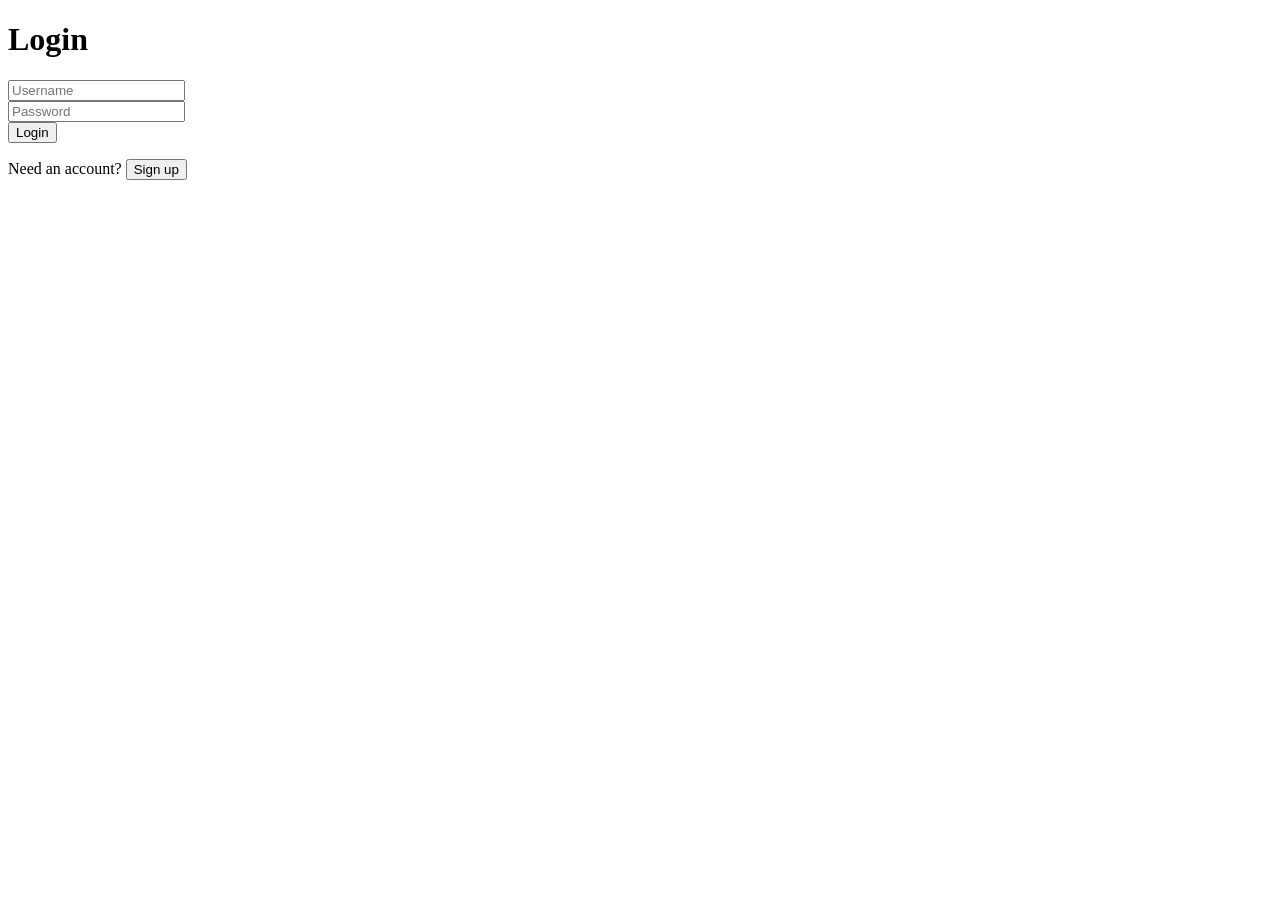
==== login.html @ 38ff44a8 "first commit" ====
<!DOCTYPE html>
<html lang="en">

<head>
    <meta charset="UTF-8">
    <meta name="viewport" content="width=device-width, initial-scale=1.0">
    <title>Document</title>
    
</head>

<body>
    <div class="login">
        <h1>Login</h1>
        <form action="">
            <input type="text" placeholder="Username">
            <br>
            <input type="password" placeholder="Password">
            <br>
            <button type="submit">Login</button>
        </form>
        <p>Need an account? <button>Sign up</button></p>
    </div>

</body>

</html>
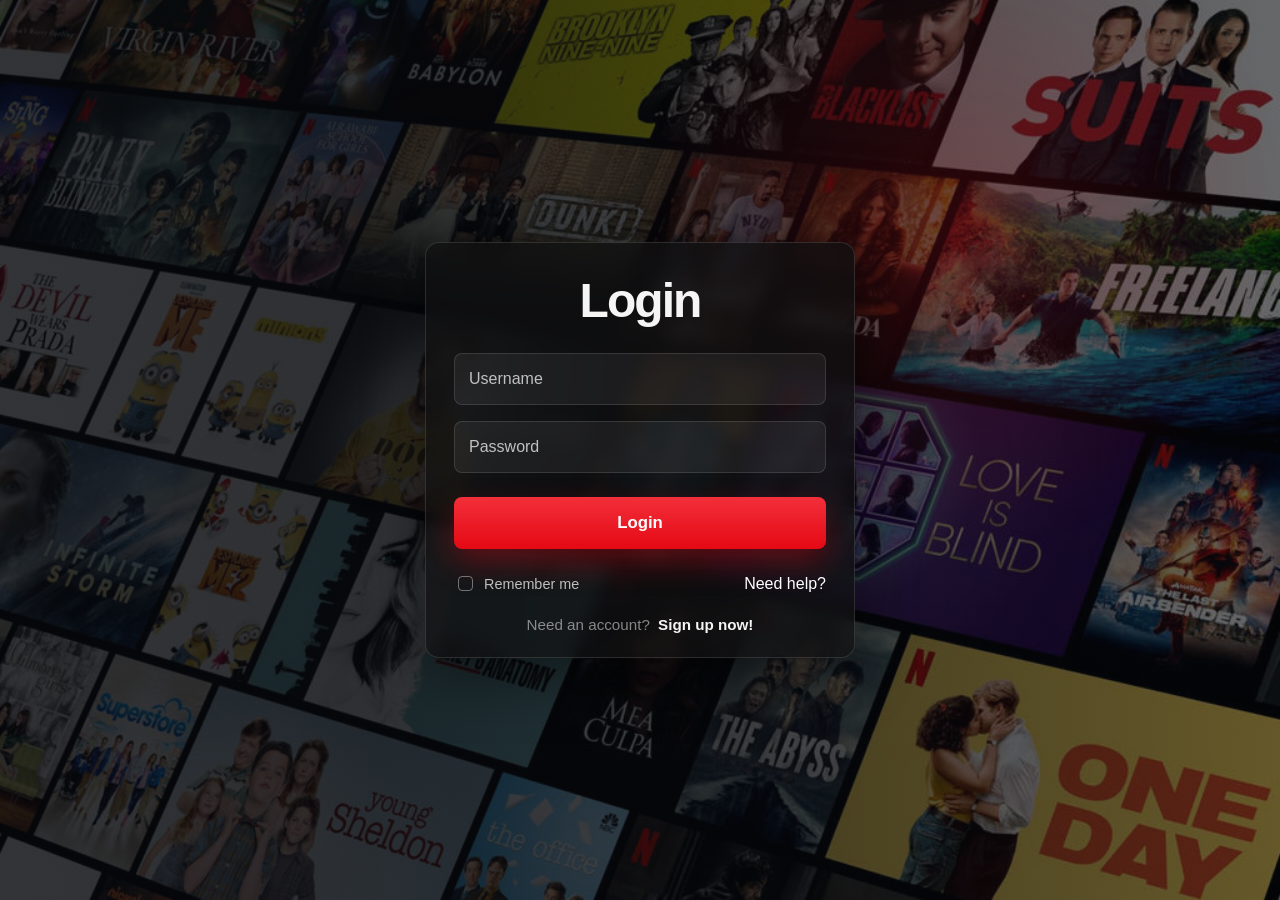
==== commit c415522a: "update" ====
--- a/login.html
+++ b/login.html
@@ -4,23 +4,33 @@
 <head>
     <meta charset="UTF-8">
     <meta name="viewport" content="width=device-width, initial-scale=1.0">
-    <title>Document</title>
-    
+    <title>Login</title>
+    <link rel="stylesheet" href="styles/auth.css">
 </head>
 
 <body>
-    <div class="login">
+    <div class="form-wrapper">
         <h1>Login</h1>
-        <form action="">
-            <input type="text" placeholder="Username">
-            <br>
-            <input type="password" placeholder="Password">
-            <br>
+        <form action="#">
+            <div class="form-control">
+                <input id="Username" type="text" placeholder="Username" required />
+            </div>
+            <div class="form-control">
+                <input id="password" type="password" placeholder="Password" required />
+            </div>
             <button type="submit">Login</button>
+            <div class="form-help">
+                <div class="remember-me">
+                    <input type="checkbox" id="remember-me" />
+                    <label for="remember-me">Remember me</label>
+                </div>
+                <a href="#">Need help?</a>
+            </div>
         </form>
-        <p>Need an account? <button>Sign up</button></p>
+        <p class="signup-text">Need an account? <a href="signup.html">Sign up now!</a></p>
     </div>
 
+    <script src="scripts/#"></script>
 </body>
 
 </html>
--- a/styles/auth.css
+++ b/styles/auth.css
@@ -0,0 +1,218 @@
+:root {
+  --bg-dark: #07090d;
+  --panel-border: rgba(255, 255, 255, 0.08);
+  --input-border: rgba(255, 255, 255, 0.12);
+  --text-main: #f5f5f5;
+  --text-soft: rgba(255, 255, 255, 0.72);
+  --text-muted: rgba(255, 255, 255, 0.5);
+  --red: #e50914;
+  --shadow: rgba(0, 0, 0, 0.45);
+}
+
+* {
+  box-sizing: border-box;
+}
+
+html, body {
+  margin: 0;
+  min-height: 100%;
+  height: 100%;
+  font-family: "Segoe UI", Tahoma, Geneva, Verdana, sans-serif;
+  color: var(--text-main);
+  background: var(--bg-dark);
+}
+
+body {
+  min-height: 100vh;
+  display: flex;
+  align-items: center;
+  justify-content: center;
+  background:
+    linear-gradient(90deg, rgba(6, 8, 12, 0.76) 0%, rgba(6, 8, 12, 0.78) 28%, rgba(6, 8, 12, 0.48) 100%),
+    url("../assets/bg.jpg") center/cover no-repeat;
+  overflow: hidden;
+}
+
+body::before {
+  content: "";
+  position: fixed;
+  inset: 0;
+  background: radial-gradient(circle at 75% 25%, rgba(229, 9, 20, 0.18), transparent 28%);
+  pointer-events: none;
+}
+
+.form-wrapper,
+.auth-panel {
+  background: rgba(17, 17, 18, 0.74);
+  border: 1px solid rgba(255, 255, 255, 0.12);
+  border-radius: 14px;
+  box-shadow: 0 20px 60px rgba(0, 0, 0, 0.45);
+  backdrop-filter: blur(8px);
+  -webkit-backdrop-filter: blur(8px);
+}
+
+.form-wrapper {
+  width: min(430px, calc(100vw - 40px));
+  padding: 32px 28px 24px;
+}
+
+.auth-panel {
+  position: relative;
+  z-index: 1;
+  width: min(430px, calc(100vw - 40px));
+  padding: 40px 30px 26px;
+}
+
+h1 {
+  margin: 0 0 26px;
+  font-size: clamp(2.2rem, 4vw, 3rem);
+  line-height: 1.1;
+  font-weight: 800;
+  letter-spacing: -0.04em;
+  text-align: center;
+}
+
+form {
+  display: flex;
+  flex-direction: column;
+  gap: 16px;
+}
+
+.form-control {
+  width: 100%;
+}
+
+input[type="text"],
+input[type="email"],
+input[type="password"] {
+  width: 100%;
+  height: 52px;
+  padding: 0 14px;
+  border: 1px solid var(--input-border);
+  border-radius: 8px;
+  background: rgba(255, 255, 255, 0.06);
+  color: var(--text-main);
+  font-size: 1rem;
+  outline: none;
+  transition: border-color 0.2s ease, box-shadow 0.2s ease, background 0.2s ease;
+}
+
+input[type="text"]::placeholder,
+input[type="email"]::placeholder,
+input[type="password"]::placeholder {
+  color: var(--text-soft);
+}
+
+input[type="text"]:focus,
+input[type="email"]:focus,
+input[type="password"]:focus {
+  border-color: rgba(255, 255, 255, 0.35);
+  box-shadow: 0 0 0 2px rgba(255, 255, 255, 0.06);
+  background: rgba(255, 255, 255, 0.08);
+}
+
+button[type="submit"] {
+  width: 100%;
+  height: 52px;
+  border: none;
+  border-radius: 8px;
+  background: linear-gradient(180deg, #f22f3a 0%, var(--red) 100%);
+  color: white;
+  font-size: 1.05rem;
+  font-weight: 700;
+  cursor: pointer;
+  margin-top: 8px;
+  transition: transform 0.15s ease, box-shadow 0.2s ease;
+  box-shadow: 0 14px 30px rgba(229, 9, 20, 0.35);
+}
+
+button[type="submit"]:hover {
+  transform: translateY(-1px);
+  box-shadow: 0 16px 32px rgba(229, 9, 20, 0.45);
+}
+
+.form-help {
+  display: flex;
+  align-items: center;
+  justify-content: space-between;
+  margin-top: 8px;
+  gap: 12px;
+}
+
+.remember-me {
+  display: inline-flex;
+  align-items: center;
+  gap: 8px;
+  color: var(--text-soft);
+  font-size: 0.9rem;
+  cursor: pointer;
+}
+
+.remember-me input[type="checkbox"] {
+  appearance: none;
+  width: 15px;
+  height: 15px;
+  border: 1px solid rgba(255, 255, 255, 0.4);
+  border-radius: 4px;
+  background: transparent;
+  position: relative;
+  cursor: pointer;
+}
+
+.remember-me input[type="checkbox"]:checked {
+  background: rgba(255, 255, 255, 0.12);
+}
+
+.remember-me input[type="checkbox"]:checked::after {
+  content: "";
+  position: absolute;
+  left: 4px;
+  top: 1px;
+  width: 4px;
+  height: 8px;
+  border: solid white;
+  border-width: 0 2px 2px 0;
+  transform: rotate(45deg);
+}
+
+.form-help a,
+.signup-text a {
+  color: #ffffff;
+  text-decoration: none;
+  transition: color 0.2s ease;
+}
+
+.form-help a:hover,
+.signup-text a:hover {
+  color: #ff5a36;
+  text-decoration: none;
+}
+
+.signup-text {
+  margin: 22px 0 0;
+  color: var(--text-muted);
+  text-align: center;
+  font-size: 0.95rem;
+}
+
+.signup-text a {
+  margin-left: 4px;
+  color: var(--text-main);
+  font-weight: 600;
+}
+
+@media (max-width: 640px) {
+  body {
+    justify-content: center;
+  }
+
+  .auth-panel {
+    width: min(100%, 390px);
+    padding: 30px 22px 20px;
+  }
+
+  .form-help {
+    flex-wrap: wrap;
+    justify-content: center;
+  }
+}
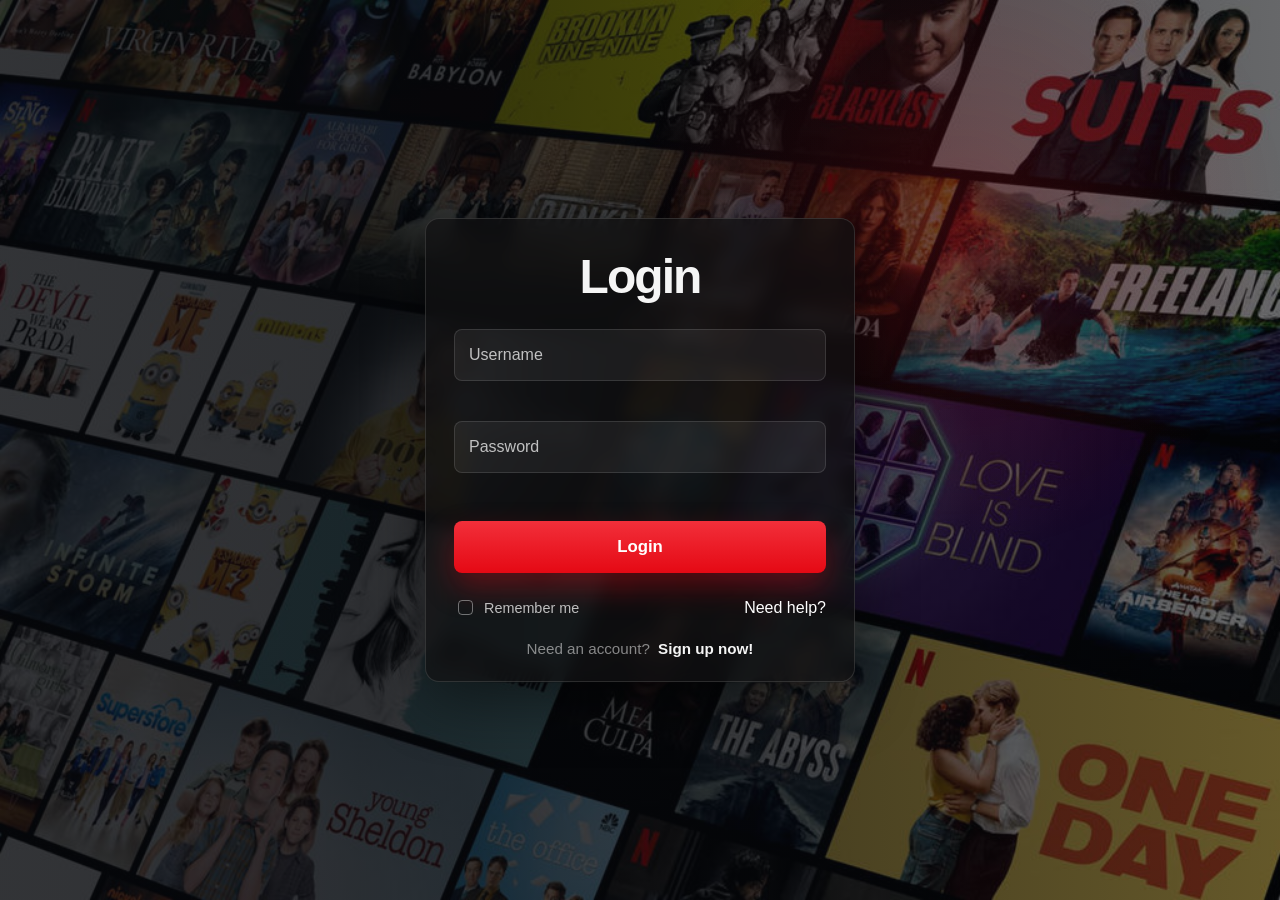
==== commit e2b36d58: "update" ====
--- a/login.html
+++ b/login.html
@@ -11,12 +11,14 @@
 <body>
     <div class="form-wrapper">
         <h1>Login</h1>
-        <form action="#">
+        <form id="loginForm" novalidate>
             <div class="form-control">
                 <input id="Username" type="text" placeholder="Username" required />
+                <div class="error-message"></div>
             </div>
             <div class="form-control">
                 <input id="password" type="password" placeholder="Password" required />
+                <div class="error-message"></div>
             </div>
             <button type="submit">Login</button>
             <div class="form-help">
@@ -30,7 +32,7 @@
         <p class="signup-text">Need an account? <a href="signup.html">Sign up now!</a></p>
     </div>
 
-    <script src="scripts/#"></script>
+    <script src="scripts/login.js"></script>
 </body>
 
 </html>
--- a/styles/auth.css
+++ b/styles/auth.css
@@ -80,6 +80,19 @@
 
 .form-control {
   width: 100%;
+}
+
+.form-control input.error {
+  border-color: #ff7b7b;
+  box-shadow: 0 0 0 2px rgba(255, 123, 123, 0.12);
+}
+
+.error-message {
+  min-height: 18px;
+  margin-top: 6px;
+  color: #ff8d8d;
+  font-size: 0.78rem;
+  line-height: 1.3;
 }
 
 input[type="text"],
